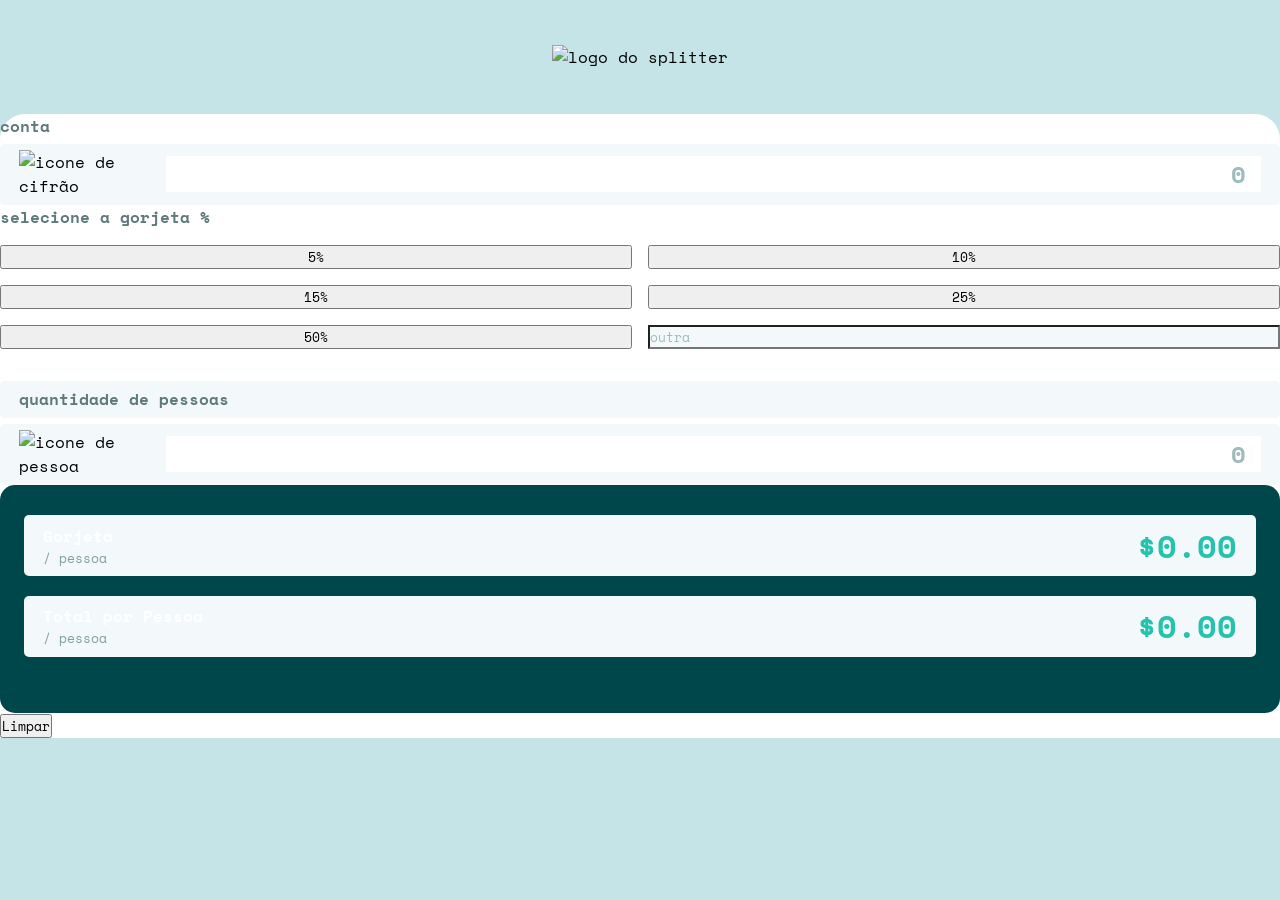
==== calculadora de gorjeta/index.html @ 56ccff80 "quarto commit do html e quinto do CSS" ====
<!DOCTYPE html>
<html lang="en">
<head>
    <meta charset="UTF-8">
    <meta name="viewport" content="width=device-width, initial-scale=1.0">
    <link rel="stylesheet" href="style.css">
    <link rel="preconnect" href="https://fonts.googleapis.com">
    <link rel="preconnect" href="https://fonts.gstatic.com" crossorigin>
    <link href="https://fonts.googleapis.com/css2?family=Space+Mono:ital,wght@0,400;0,700;1,400;1,700&display=swap" rel="stylesheet">
    <script src="./script.js" defer></script>
    <title>Calculadora de gorjeta</title>
</head>
<body>
    <header>
<img src="./imagens/logo.svg" alt="logo do splitter">
    </header>

    <main>
        <section class="informacoes">
<form action="">
    <div class="conta">
        <label for="conta">conta</label>
        <div>
            <img src="./imagens/icon-dollar.svg" alt="icone de cifrão">
  <input type="number" name="conta" id="conta" placeholder="0">
        </div>
    </div>

    <div class="gorjeta">
        <label for="outra">selecione a gorjeta %</label>
        <div>
            <input type="button"  value="5%">
            <input type="button"  value="10%">
            <input type="button"  value="15%">
            <input type="button"  value="25%">
            <input type="button"  value="50%">
            <input type="number" name="outra" id="outra" placeholder="outra">
        </div>
    </div>
    <div class="pessoas">
    <div class="textos">
        <label for="pessoas">quantidade de pessoas</label>
        <p id="erro">Não pode ser zero</p>
    </div>
    <div class="inputbox">
            <img src="./imagens/icon-person.svg" alt="icone de pessoa">
            <input type="number" name="pessoas" id="pessoas" placeholder="0">

    </div>
    </form>
        <section class="resultados">
            <div class="gorjeta-total">
                <p><strong>Gorjeta</strong> <br> / pessoa</p>
                <strong>$0.00</strong>
            </div>
            <div class="total">
                <p><strong>Total por Pessoa</strong> <br> / pessoa</p>
                <strong>$0.00</strong>
            </div>
            </section>
             <button>Limpar</button>
    </main>
</body>
</html>
---- calculadora de gorjeta/style.css ----
*{
    margin: 0;
    padding: 0;
    box-sizing: border-box;
    font-family: 'Space Mono', serif;
}

:root{
 --green-100: #f3f9fa;
    --green-200: #c5e4e7;
    --green-300: #9EBBBD;
    --green-400: #7F9D9F;
    --green-500: #5E7A7D;
    --green-600: #547878;
    --green-700: #3D6666;
    --green-800: #00474B;
    --light-green: #26C2AE;
    --white: #fff;
}

body{
    background-color: var(--green-200);
}

header{
    display: flex;
    justify-content: center;
    align-items: center;
    padding: 2.8rem;
}

main{
    background-color: var(--white);
    padding: 2.rem;
    border-radius: 1.5625rem 1.5625rem 0 0;
}

.conta,
.gorjeta,
.pessoas{
   

    margin-botton: 2rem
}

.conta label,
.gorjeta label,
.pessoas label
{
    color: var(--green-500);
    font-weight: 700;
}

.conta div,
.pessoas div{
    margin-top: 0.4rem;
    background-color: var(--green-100);
    padding: 0.4rem 1.2rem;
    display: flex;
    align-items: center;
    justify-content: space-between;
    border-radius: 0.3125rem;
}

.conta input,
.pessoas input{
border: none;
text-align: right;
width: 100%;
background-color: none;
font-size: 1.5rem;
font-weight: 700;
color: var(--green-800);
outline: none;
}

.conta input::placeholder,
.pessoas input::placeholder{
    color: var(--green-300);
    color: var(--green-300);
}
.conta:has(input:focus) div
.pessoas:has(input:focus) div{
    outline: 2px solid var(--light-green);
}

.gorjeta{
    margin-bottom: 2rem;
}

.gorjeta div{
    
    margin-top: 1rem;

display: grid;
grid-template-columns: 1fr 1fr;
gap: 1rem;
}
.gorjet input {
    font-size: 1.5rem;
    font-weight: 700;
    border: none;
    text-align: none;
    outline: none;
    padding-block: 0.4rem;
    border-radius: 0.3125rem;
    background-color: var(--green-800);
    color: var(--white);
}

.gorjeta #outra{
    width: 100%;
    background-color: var(--green-100);
    color: var(--green-500);
}
.gorjeta #outra::placeholder{
    color: var(--green-300);
}
.pessoas #erro{
    display: none;

}
.resultados{
    background-color: var(--green-800);
    border-radius: 0.9375rem;
    padding: 1.5rem;

}
.resultados div{
    display: flex;
    justify-content: space-between;
    align-items: center;
}
.resultados p {
    color : var(--green-400);
    font-size: 0.8125rem;
}
    .resultados p strong {
color: var(--white);
font-size: 1rem;
    }
    .resultados div > strong{
     color: var(--light-green);
        font-size: 2rem;
     
    }

    .resultados .gorjeta-total{
        margin-bottom: 1.25rem;
    }

.resultados .total{
    margin-bottom: 2rem;
}

.resultados button{
    width: 100%;
    background-color: var(--light-green);
    color: var(--green-800);
   text-transform: uppercase;
    font-weight: 700;
    border: none;
    border-radius: 0.3125rem;
    font-size: 1.25rem;
    padding-block: 0.5rem;
}
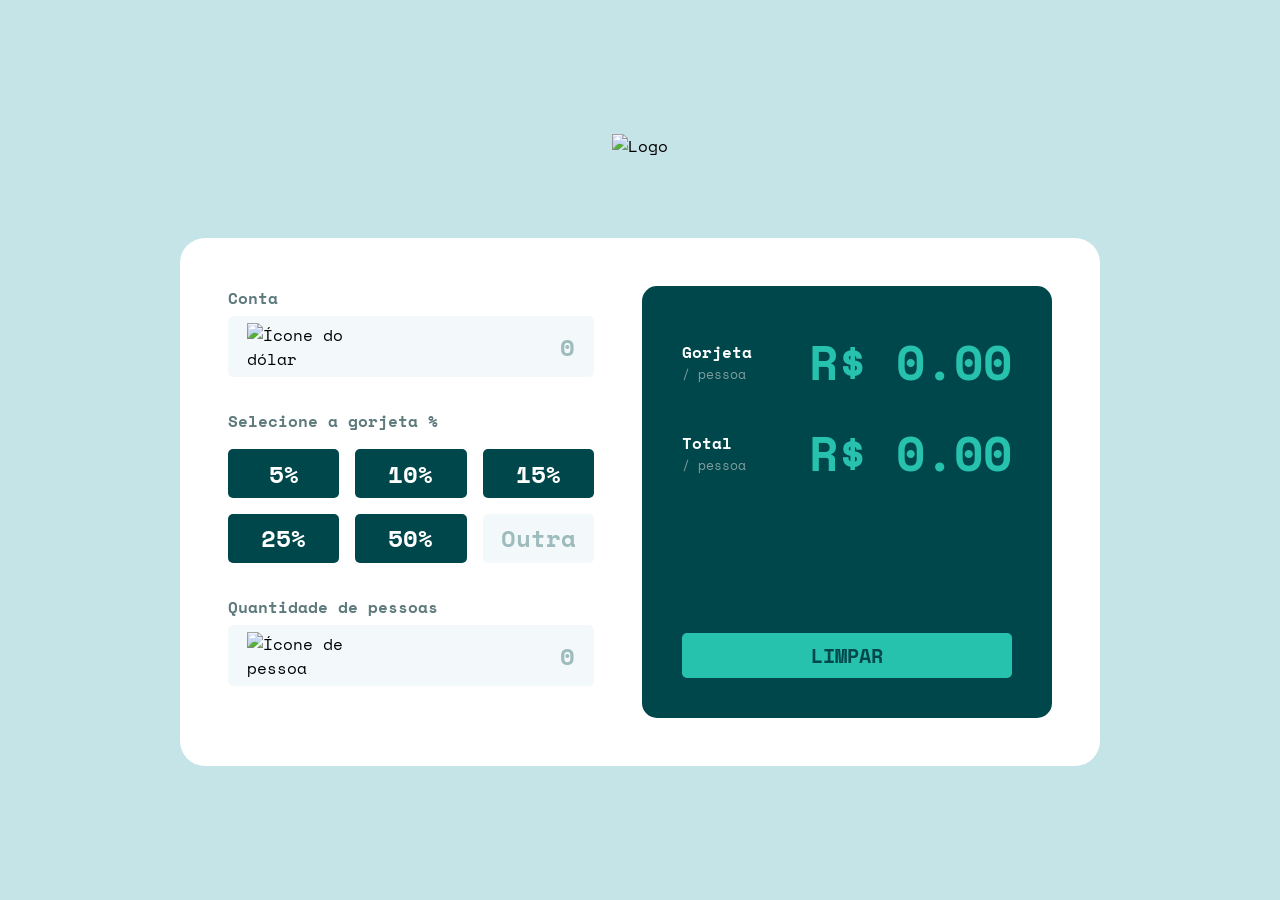
==== commit 46c2832b: "primeiro commit da responsividade" ====
--- a/calculadora de gorjeta/index.html
+++ b/calculadora de gorjeta/index.html
@@ -1,64 +1,125 @@
 <!DOCTYPE html>
-<html lang="en">
+<html lang="pt-br">
 <head>
     <meta charset="UTF-8">
     <meta name="viewport" content="width=device-width, initial-scale=1.0">
+
     <link rel="stylesheet" href="style.css">
+
     <link rel="preconnect" href="https://fonts.googleapis.com">
     <link rel="preconnect" href="https://fonts.gstatic.com" crossorigin>
+
     <link href="https://fonts.googleapis.com/css2?family=Space+Mono:ital,wght@0,400;0,700;1,400;1,700&display=swap" rel="stylesheet">
+
     <script src="./script.js" defer></script>
-    <title>Calculadora de gorjeta</title>
+
+    <title>Calculadora</title>
 </head>
+
 <body>
+
     <header>
-<img src="./imagens/logo.svg" alt="logo do splitter">
+        <img src="./images/logo.svg" alt="Logo">
     </header>
 
     <main>
+
         <section class="informacoes">
-<form action="">
-    <div class="conta">
-        <label for="conta">conta</label>
-        <div>
-            <img src="./imagens/icon-dollar.svg" alt="icone de cifrão">
-  <input type="number" name="conta" id="conta" placeholder="0">
-        </div>
-    </div>
 
-    <div class="gorjeta">
-        <label for="outra">selecione a gorjeta %</label>
-        <div>
-            <input type="button"  value="5%">
-            <input type="button"  value="10%">
-            <input type="button"  value="15%">
-            <input type="button"  value="25%">
-            <input type="button"  value="50%">
-            <input type="number" name="outra" id="outra" placeholder="outra">
-        </div>
-    </div>
-    <div class="pessoas">
-    <div class="textos">
-        <label for="pessoas">quantidade de pessoas</label>
-        <p id="erro">Não pode ser zero</p>
-    </div>
-    <div class="inputbox">
-            <img src="./imagens/icon-person.svg" alt="icone de pessoa">
-            <input type="number" name="pessoas" id="pessoas" placeholder="0">
+            <form action="">
 
-    </div>
-    </form>
+                <div class="conta">
+                    <label for="conta">Conta</label>
+
+                    <div class="input-box">
+                        <img src="./images/icon-dollar.svg" alt="Ícone do dólar">
+
+                        <input type="number" name="conta" id="conta" placeholder="0">
+                    </div>
+                </div>
+
+                <div class="gorjeta">
+
+                    <label for="outra">
+                        Selecione a gorjeta %
+                    </label>
+
+                    <div class="botoes-gorjeta">
+
+                        <input type="button" class="porcentagem" value="5%">
+                        <input type="button" class="porcentagem" value="10%">
+                        <input type="button" class="porcentagem" value="15%">
+                        <input type="button" class="porcentagem" value="25%">
+                        <input type="button" class="porcentagem" value="50%">
+
+                        <input type="number" name="outra" id="outra" placeholder="Outra">
+
+                    </div>
+                </div>
+
+                <div class="pessoas">
+
+                    <div class="textos">
+                        <label for="pessoas">
+                            Quantidade de pessoas
+                        </label>
+
+                        <p id="erro">
+                            Não pode ser zero
+                        </p>
+                    </div>
+
+                    <div class="input-box">
+
+                        <img src="./images/icon-person.svg" alt="Ícone de pessoa">
+
+                        <input type="number" name="pessoas" id="pessoas" placeholder="0">
+
+                    </div>
+
+                </div>
+
+            </form>
+
+        </section>
+
         <section class="resultados">
-            <div class="gorjeta-total">
-                <p><strong>Gorjeta</strong> <br> / pessoa</p>
-                <strong>$0.00</strong>
+
+            <div>
+
+                <div class="gorjeta-total">
+
+                    <p>
+                        <strong>Gorjeta</strong>
+                        <br>
+                        / pessoa
+                    </p>
+
+                    <strong>R$ 0.00</strong>
+
+                </div>
+
+                <div class="total">
+
+                    <p>
+                        <strong>Total</strong>
+                        <br>
+                        / pessoa
+                    </p>
+
+                    <strong>R$ 0.00</strong>
+
+                </div>
+
             </div>
-            <div class="total">
-                <p><strong>Total por Pessoa</strong> <br> / pessoa</p>
-                <strong>$0.00</strong>
-            </div>
-            </section>
-             <button>Limpar</button>
+
+            <button type="reset">
+                Limpar
+            </button>
+
+        </section>
+
     </main>
+
 </body>
 </html>
--- a/calculadora de gorjeta/style.css
+++ b/calculadora de gorjeta/style.css
@@ -2,11 +2,11 @@
     margin: 0;
     padding: 0;
     box-sizing: border-box;
-    font-family: 'Space Mono', serif;
+    font-family: "Space Mono", serif;
 }
 
 :root{
- --green-100: #f3f9fa;
+    --green-100: #f3f9fa;
     --green-200: #c5e4e7;
     --green-300: #9EBBBD;
     --green-400: #7F9D9F;
@@ -15,7 +15,9 @@
     --green-700: #3D6666;
     --green-800: #00474B;
     --light-green: #26C2AE;
-    --white: #fff;
+    --green-hover: #9FE8DF;
+    --danger: #E17457;
+    --white: #FFFFFF;
 }
 
 body{
@@ -26,33 +28,30 @@
     display: flex;
     justify-content: center;
     align-items: center;
-    padding: 2.8rem;
+    padding-block: 2.8rem;
 }
 
 main{
     background-color: var(--white);
-    padding: 2.rem;
+    padding: 2rem;
     border-radius: 1.5625rem 1.5625rem 0 0;
 }
 
 .conta,
 .gorjeta,
 .pessoas{
-   
-
-    margin-botton: 2rem
+    margin-bottom: 2rem;
 }
 
 .conta label,
 .gorjeta label,
-.pessoas label
-{
+.pessoas label{
     color: var(--green-500);
     font-weight: 700;
 }
 
 .conta div,
-.pessoas div{
+.pessoas .input-box{
     margin-top: 0.4rem;
     background-color: var(--green-100);
     padding: 0.4rem 1.2rem;
@@ -64,43 +63,43 @@
 
 .conta input,
 .pessoas input{
-border: none;
-text-align: right;
-width: 100%;
-background-color: none;
-font-size: 1.5rem;
-font-weight: 700;
-color: var(--green-800);
-outline: none;
+    border: none;
+    text-align: right;
+    width: 100%;
+    background: none;
+    font-size: 1.5rem;
+    font-weight: 700;
+    color: var(--green-800);
+    outline: none;
 }
 
 .conta input::placeholder,
 .pessoas input::placeholder{
     color: var(--green-300);
-    color: var(--green-300);
-}
-.conta:has(input:focus) div
-.pessoas:has(input:focus) div{
+}
+
+.conta:has(input:focus) div,
+.conta:has(input:hover) div,
+.pessoas:has(input:focus) .input-box,
+.pessoas:has(input:hover) .input-box,
+.gorjeta #outra:focus,
+.gorjeta #outra:hover{
     outline: 2px solid var(--light-green);
-}
-
-.gorjeta{
-    margin-bottom: 2rem;
+    cursor: pointer;
 }
 
 .gorjeta div{
-    
     margin-top: 1rem;
-
-display: grid;
-grid-template-columns: 1fr 1fr;
-gap: 1rem;
-}
-.gorjet input {
+    display: grid;
+    grid-template-columns: 1fr 1fr;
+    gap: 1rem;
+}
+
+.gorjeta input{
     font-size: 1.5rem;
     font-weight: 700;
     border: none;
-    text-align: none;
+    text-align: center;
     outline: none;
     padding-block: 0.4rem;
     border-radius: 0.3125rem;
@@ -108,46 +107,74 @@
     color: var(--white);
 }
 
+.gorjeta .botao-ativo{
+    background-color: var(--light-green);
+    color: var(--green-800);
+}
+
+.gorjeta input[type="button"]:hover,
+.resultados button:hover{
+    background-color: var(--green-hover);
+    cursor: pointer;
+}
+
 .gorjeta #outra{
     width: 100%;
     background-color: var(--green-100);
-    color: var(--green-500);
-}
+    color: var(--green-800);
+}
+
 .gorjeta #outra::placeholder{
     color: var(--green-300);
 }
+
+.pessoas .textos{
+    display: flex;
+    justify-content: space-between;
+    align-items: center;
+}
+
 .pessoas #erro{
+    font-size: 0.75rem;
+    color: var(--danger);
+    font-weight: 700;
     display: none;
-
-}
+}
+
+.pessoas #erro-div{
+    outline: 2px solid var(--danger);
+}
+
 .resultados{
     background-color: var(--green-800);
     border-radius: 0.9375rem;
     padding: 1.5rem;
-
-}
-.resultados div{
+}
+
+.resultados div div{
     display: flex;
     justify-content: space-between;
     align-items: center;
 }
-.resultados p {
-    color : var(--green-400);
+
+.resultados p{
+    color: var(--green-400);
     font-size: 0.8125rem;
 }
-    .resultados p strong {
-color: var(--white);
-font-size: 1rem;
-    }
-    .resultados div > strong{
-     color: var(--light-green);
-        font-size: 2rem;
-     
-    }
-
-    .resultados .gorjeta-total{
-        margin-bottom: 1.25rem;
-    }
+
+.resultados p strong{
+    color: var(--white);
+    font-size: 1rem;
+}
+
+.resultados div > strong{
+    color: var(--light-green);
+    font-size: 2rem;
+}
+
+.resultados .gorjeta-total{
+    margin-bottom: 1.25rem;
+}
 
 .resultados .total{
     margin-bottom: 2rem;
@@ -157,10 +184,59 @@
     width: 100%;
     background-color: var(--light-green);
     color: var(--green-800);
-   text-transform: uppercase;
-    font-weight: 700;
     border: none;
     border-radius: 0.3125rem;
+    font-weight: 700;
+    text-transform: uppercase;
     font-size: 1.25rem;
     padding-block: 0.5rem;
+}
+
+.conta input::-webkit-inner-spin-button,
+.pessoas input::-webkit-inner-spin-button,
+.gorjeta #outra::-webkit-inner-spin-button{
+    display: none;
+}
+
+@media(min-width: 920px){
+
+    body{
+        display: flex;
+        flex-direction: column;
+        min-height: 100svh;
+        justify-content: center;
+        gap: 5rem;
+    }
+
+    header{
+        padding: 0;
+    }
+
+    main{
+        display: flex;
+        gap: 3rem;
+        padding: 3rem;
+        border-radius: 1.5625rem;
+        max-width: 57.5rem;
+        margin-inline: auto;
+    }
+
+    main section{
+        width: 100%;
+    }
+
+    .gorjeta div{
+        grid-template-columns: 1fr 1fr 1fr;
+    }
+
+    .resultados{
+        display: flex;
+        flex-direction: column;
+        justify-content: space-between;
+        padding: 2.5rem;
+    }
+
+    .resultados div > strong{
+        font-size: 3rem;
+    }
 }
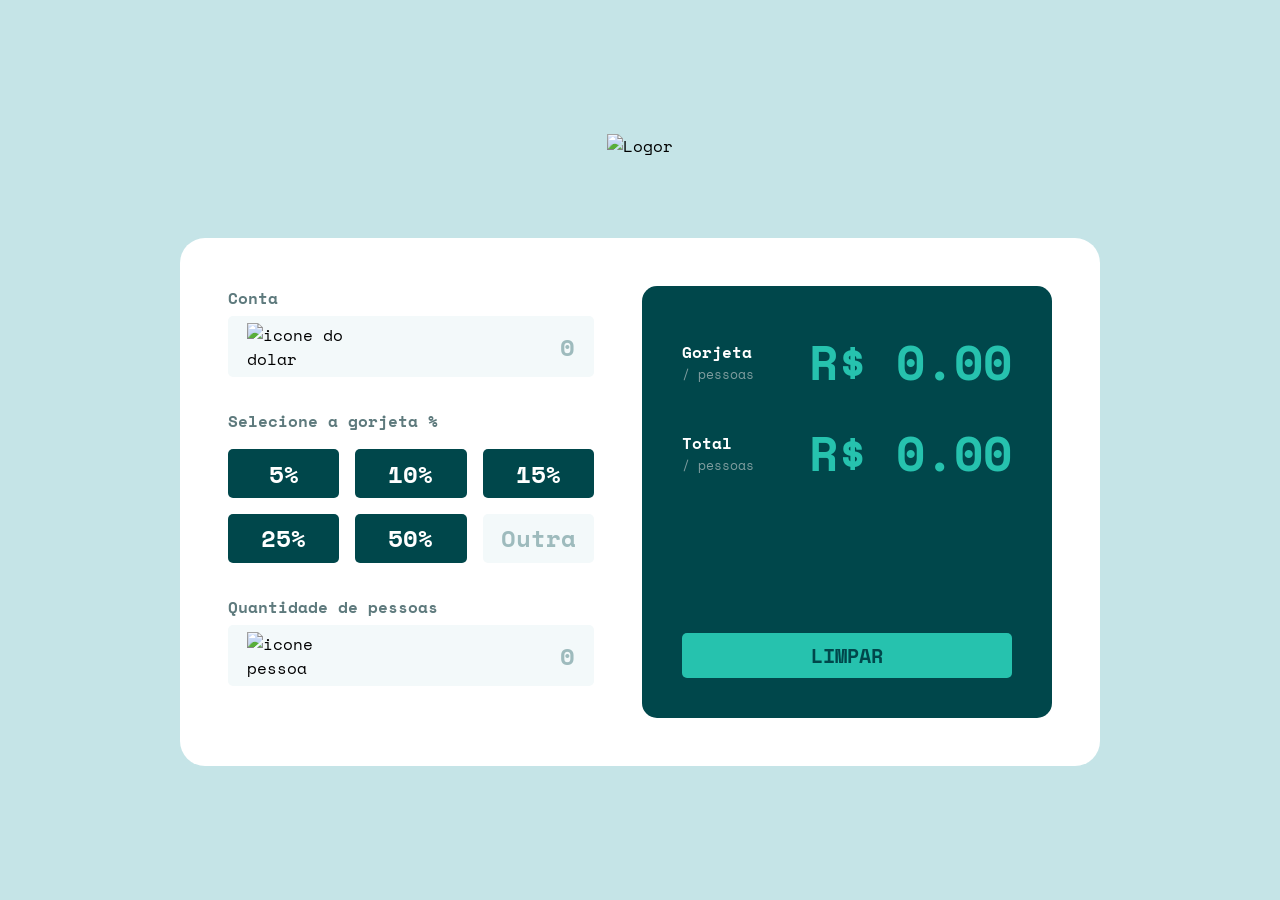
==== commit b52135cc: "quinto commit do HTML e setimo commit do CSS" ====
--- a/calculadora de gorjeta/index.html
+++ b/calculadora de gorjeta/index.html
@@ -3,123 +3,81 @@
 <head>
     <meta charset="UTF-8">
     <meta name="viewport" content="width=device-width, initial-scale=1.0">
-
     <link rel="stylesheet" href="style.css">
-
     <link rel="preconnect" href="https://fonts.googleapis.com">
     <link rel="preconnect" href="https://fonts.gstatic.com" crossorigin>
-
     <link href="https://fonts.googleapis.com/css2?family=Space+Mono:ital,wght@0,400;0,700;1,400;1,700&display=swap" rel="stylesheet">
-
     <script src="./script.js" defer></script>
-
     <title>Calculadora</title>
 </head>
-
 <body>
-
     <header>
-        <img src="./images/logo.svg" alt="Logo">
+        <img src="./images/logo.svg" alt="Logor">
     </header>
 
     <main>
-
         <section class="informacoes">
-
             <form action="">
-
                 <div class="conta">
                     <label for="conta">Conta</label>
-
-                    <div class="input-box">
-                        <img src="./images/icon-dollar.svg" alt="Ícone do dólar">
-
+                    <div>
+                        <img src="./images/icon-dollar.svg" alt="icone do dolar">
                         <input type="number" name="conta" id="conta" placeholder="0">
                     </div>
                 </div>
 
                 <div class="gorjeta">
+                    <label for="outra">Selecione a gorjeta %</label>
 
-                    <label for="outra">
-                        Selecione a gorjeta %
-                    </label>
-
-                    <div class="botoes-gorjeta">
-
-                        <input type="button" class="porcentagem" value="5%">
-                        <input type="button" class="porcentagem" value="10%">
-                        <input type="button" class="porcentagem" value="15%">
-                        <input type="button" class="porcentagem" value="25%">
-                        <input type="button" class="porcentagem" value="50%">
-
+                    <div>
+                        <input type="button" value="5%">
+                        <input type="button" value="10%">
+                        <input type="button" value="15%">
+                        <input type="button" value="25%">
+                        <input type="button" value="50%">
                         <input type="number" name="outra" id="outra" placeholder="Outra">
-
                     </div>
                 </div>
 
                 <div class="pessoas">
-
                     <div class="textos">
-                        <label for="pessoas">
-                            Quantidade de pessoas
-                        </label>
-
-                        <p id="erro">
-                            Não pode ser zero
-                        </p>
+                        <label for="pessoas">Quantidade de pessoas</label>
+                        <p id="erro">Não pode ser zero</p>
                     </div>
-
                     <div class="input-box">
-
-                        <img src="./images/icon-person.svg" alt="Ícone de pessoa">
-
+                        <img src="./images/icon-person.svg" alt="icone pessoa">
                         <input type="number" name="pessoas" id="pessoas" placeholder="0">
-
                     </div>
-
                 </div>
-
             </form>
-
+            
         </section>
 
         <section class="resultados">
+        <div>
+            <div class="gorjeta-total">
+                <p>
+                    <strong>Gorjeta</strong> <br>
+                    / pessoas
+                </p>
 
-            <div>
-
-                <div class="gorjeta-total">
-
-                    <p>
-                        <strong>Gorjeta</strong>
-                        <br>
-                        / pessoa
-                    </p>
-
-                    <strong>R$ 0.00</strong>
-
-                </div>
-
-                <div class="total">
-
-                    <p>
-                        <strong>Total</strong>
-                        <br>
-                        / pessoa
-                    </p>
-
-                    <strong>R$ 0.00</strong>
-
-                </div>
-
+                <strong>R$ 0.00</strong>
             </div>
 
-            <button type="reset">
-                Limpar
-            </button>
+            <div class="total">
+                <p>
+                    <strong>Total</strong> <br>
+                    / pessoas
+                </p>
 
+                <strong>R$ 0.00</strong>
+            </div>
+        </div>
+
+            <button>Limpar</button>
         </section>
 
     </main>
 
 </body>
-</html>+</html>
--- a/calculadora de gorjeta/style.css
+++ b/calculadora de gorjeta/style.css
@@ -1,11 +1,11 @@
-*{
+* {
     margin: 0;
     padding: 0;
     box-sizing: border-box;
     font-family: "Space Mono", serif;
 }
 
-:root{
+:root {
     --green-100: #f3f9fa;
     --green-200: #c5e4e7;
     --green-300: #9EBBBD;
@@ -15,23 +15,22 @@
     --green-700: #3D6666;
     --green-800: #00474B;
     --light-green: #26C2AE;
+    --white: #FFFFFF;
     --green-hover: #9FE8DF;
     --danger: #E17457;
-    --white: #FFFFFF;
-}
-
-body{
+}
+
+body {
     background-color: var(--green-200);
 }
 
-header{
+header {
     display: flex;
     justify-content: center;
-    align-items: center;
     padding-block: 2.8rem;
 }
 
-main{
+main {
     background-color: var(--white);
     padding: 2rem;
     border-radius: 1.5625rem 1.5625rem 0 0;
@@ -39,19 +38,19 @@
 
 .conta,
 .gorjeta,
-.pessoas{
+.pessoas {
     margin-bottom: 2rem;
 }
 
 .conta label,
 .gorjeta label,
-.pessoas label{
+.pessoas label {
     color: var(--green-500);
     font-weight: 700;
 }
 
 .conta div,
-.pessoas .input-box{
+.pessoas .input-box {
     margin-top: 0.4rem;
     background-color: var(--green-100);
     padding: 0.4rem 1.2rem;
@@ -62,7 +61,7 @@
 }
 
 .conta input,
-.pessoas input{
+.pessoas input {
     border: none;
     text-align: right;
     width: 100%;
@@ -73,8 +72,8 @@
     outline: none;
 }
 
-.conta input::placeholder,
-.pessoas input::placeholder{
+.conta input::placeholder, 
+.pessoas input::placeholder {
     color: var(--green-300);
 }
 
@@ -83,19 +82,20 @@
 .pessoas:has(input:focus) .input-box,
 .pessoas:has(input:hover) .input-box,
 .gorjeta #outra:focus,
-.gorjeta #outra:hover{
+.gorjeta #outra:hover {
     outline: 2px solid var(--light-green);
     cursor: pointer;
 }
 
-.gorjeta div{
+.gorjeta div {
     margin-top: 1rem;
+
     display: grid;
     grid-template-columns: 1fr 1fr;
     gap: 1rem;
 }
 
-.gorjeta input{
+.gorjeta input {
     font-size: 1.5rem;
     font-weight: 700;
     border: none;
@@ -107,100 +107,99 @@
     color: var(--white);
 }
 
-.gorjeta .botao-ativo{
+.gorjeta .botao-ativo {
     background-color: var(--light-green);
     color: var(--green-800);
 }
 
 .gorjeta input[type="button"]:hover,
-.resultados button:hover{
+.resultados button:hover {
     background-color: var(--green-hover);
     cursor: pointer;
 }
 
-.gorjeta #outra{
+.gorjeta #outra {
     width: 100%;
     background-color: var(--green-100);
     color: var(--green-800);
 }
 
-.gorjeta #outra::placeholder{
+.gorjeta #outra::placeholder {
     color: var(--green-300);
 }
 
-.pessoas .textos{
-    display: flex;
+.pessoas .textos {
+    display: flex;
+    align-items: center;
     justify-content: space-between;
-    align-items: center;
-}
-
-.pessoas #erro{
+}
+
+.pessoas #erro-div {
+    outline: 2px solid var(--danger);
+}
+
+.pessoas #erro {
     font-size: 0.75rem;
     color: var(--danger);
     font-weight: 700;
     display: none;
 }
 
-.pessoas #erro-div{
-    outline: 2px solid var(--danger);
-}
-
-.resultados{
+.resultados {
     background-color: var(--green-800);
     border-radius: 0.9375rem;
     padding: 1.5rem;
 }
 
-.resultados div div{
+.resultados div div {
     display: flex;
     justify-content: space-between;
     align-items: center;
 }
 
-.resultados p{
+.resultados p {
     color: var(--green-400);
     font-size: 0.8125rem;
 }
 
-.resultados p strong{
+.resultados p strong {
     color: var(--white);
     font-size: 1rem;
 }
 
-.resultados div > strong{
+.resultados div > strong {
     color: var(--light-green);
     font-size: 2rem;
 }
 
-.resultados .gorjeta-total{
+.resultados .gorjeta-total {
     margin-bottom: 1.25rem;
 }
 
-.resultados .total{
+.resultados .total {
     margin-bottom: 2rem;
 }
 
-.resultados button{
+.resultados button {
     width: 100%;
     background-color: var(--light-green);
-    color: var(--green-800);
     border: none;
     border-radius: 0.3125rem;
+    color: var(--green-800);
     font-weight: 700;
     text-transform: uppercase;
     font-size: 1.25rem;
     padding-block: 0.5rem;
 }
 
-.conta input::-webkit-inner-spin-button,
-.pessoas input::-webkit-inner-spin-button,
-.gorjeta #outra::-webkit-inner-spin-button{
-    display: none;
-}
-
-@media(min-width: 920px){
-
-    body{
+    .conta input::-webkit-inner-spin-button, 
+    .pessoas input::-webkit-inner-spin-button,
+    .gorjeta #outra::-webkit-inner-spin-button {
+        display: none;
+    }
+
+@media(min-width: 920px) {
+    body {
         display: flex;
         flex-direction: column;
         min-height: 100svh;
@@ -208,11 +207,11 @@
         gap: 5rem;
     }
 
-    header{
+    header {
         padding: 0;
     }
 
-    main{
+    main {
         display: flex;
         gap: 3rem;
         padding: 3rem;
@@ -221,22 +220,24 @@
         margin-inline: auto;
     }
 
-    main section{
+    main section {
         width: 100%;
     }
 
-    .gorjeta div{
+    .gorjeta div {
         grid-template-columns: 1fr 1fr 1fr;
-    }
-
-    .resultados{
+
+    }
+
+    .resultados {
         display: flex;
         flex-direction: column;
         justify-content: space-between;
+
         padding: 2.5rem;
     }
 
-    .resultados div > strong{
+    .resultados div > strong {
         font-size: 3rem;
     }
-}+}
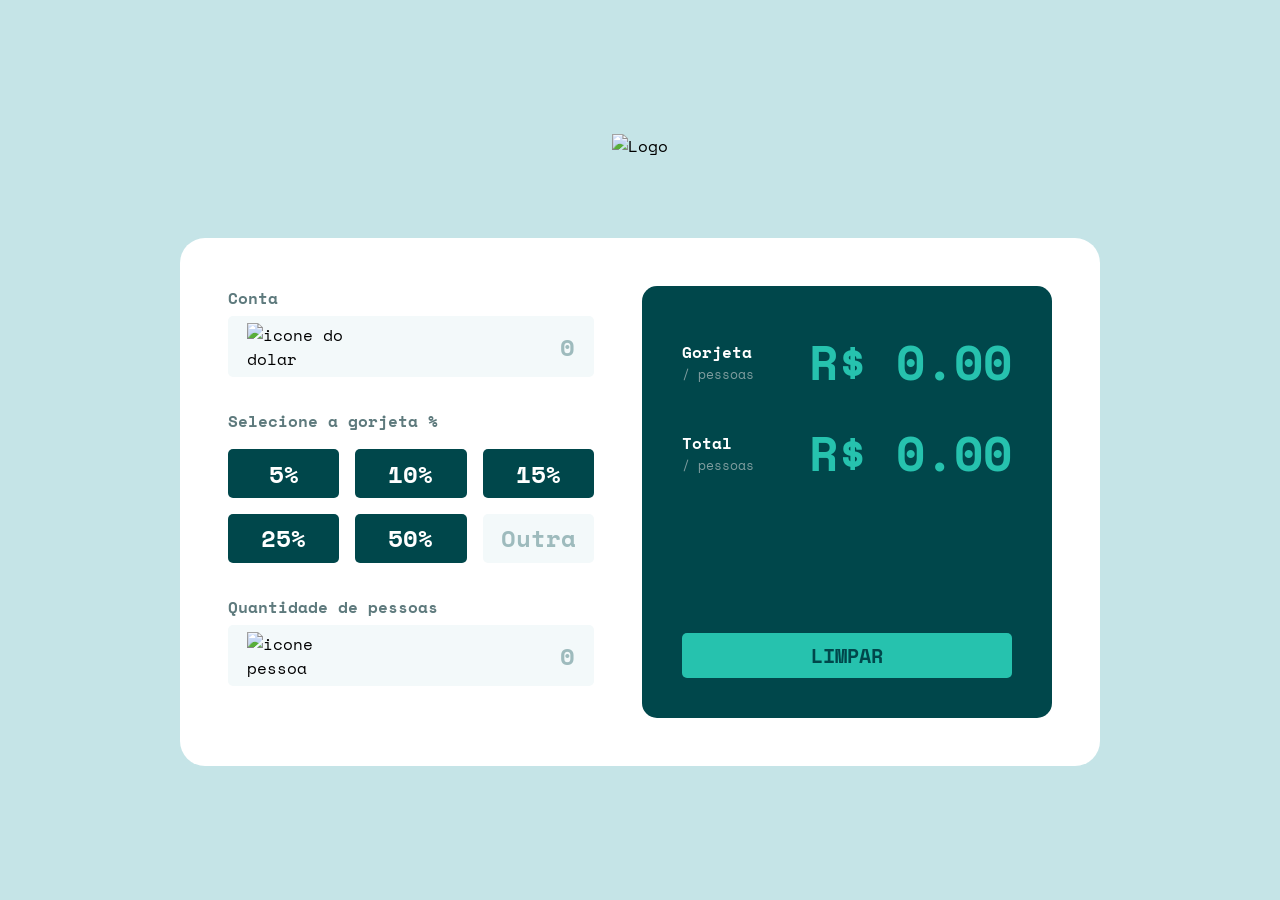
==== commit 42052fa8: "nono commit do CSS e terceiro commi do JS" ====
--- a/calculadora de gorjeta/index.html
+++ b/calculadora de gorjeta/index.html
@@ -12,7 +12,7 @@
 </head>
 <body>
     <header>
-        <img src="./images/logo.svg" alt="Logor">
+        <img src="./images/logo.svg" alt="Logo">
     </header>
 
     <main>
@@ -50,7 +50,7 @@
                     </div>
                 </div>
             </form>
-            
+
         </section>
 
         <section class="resultados">
